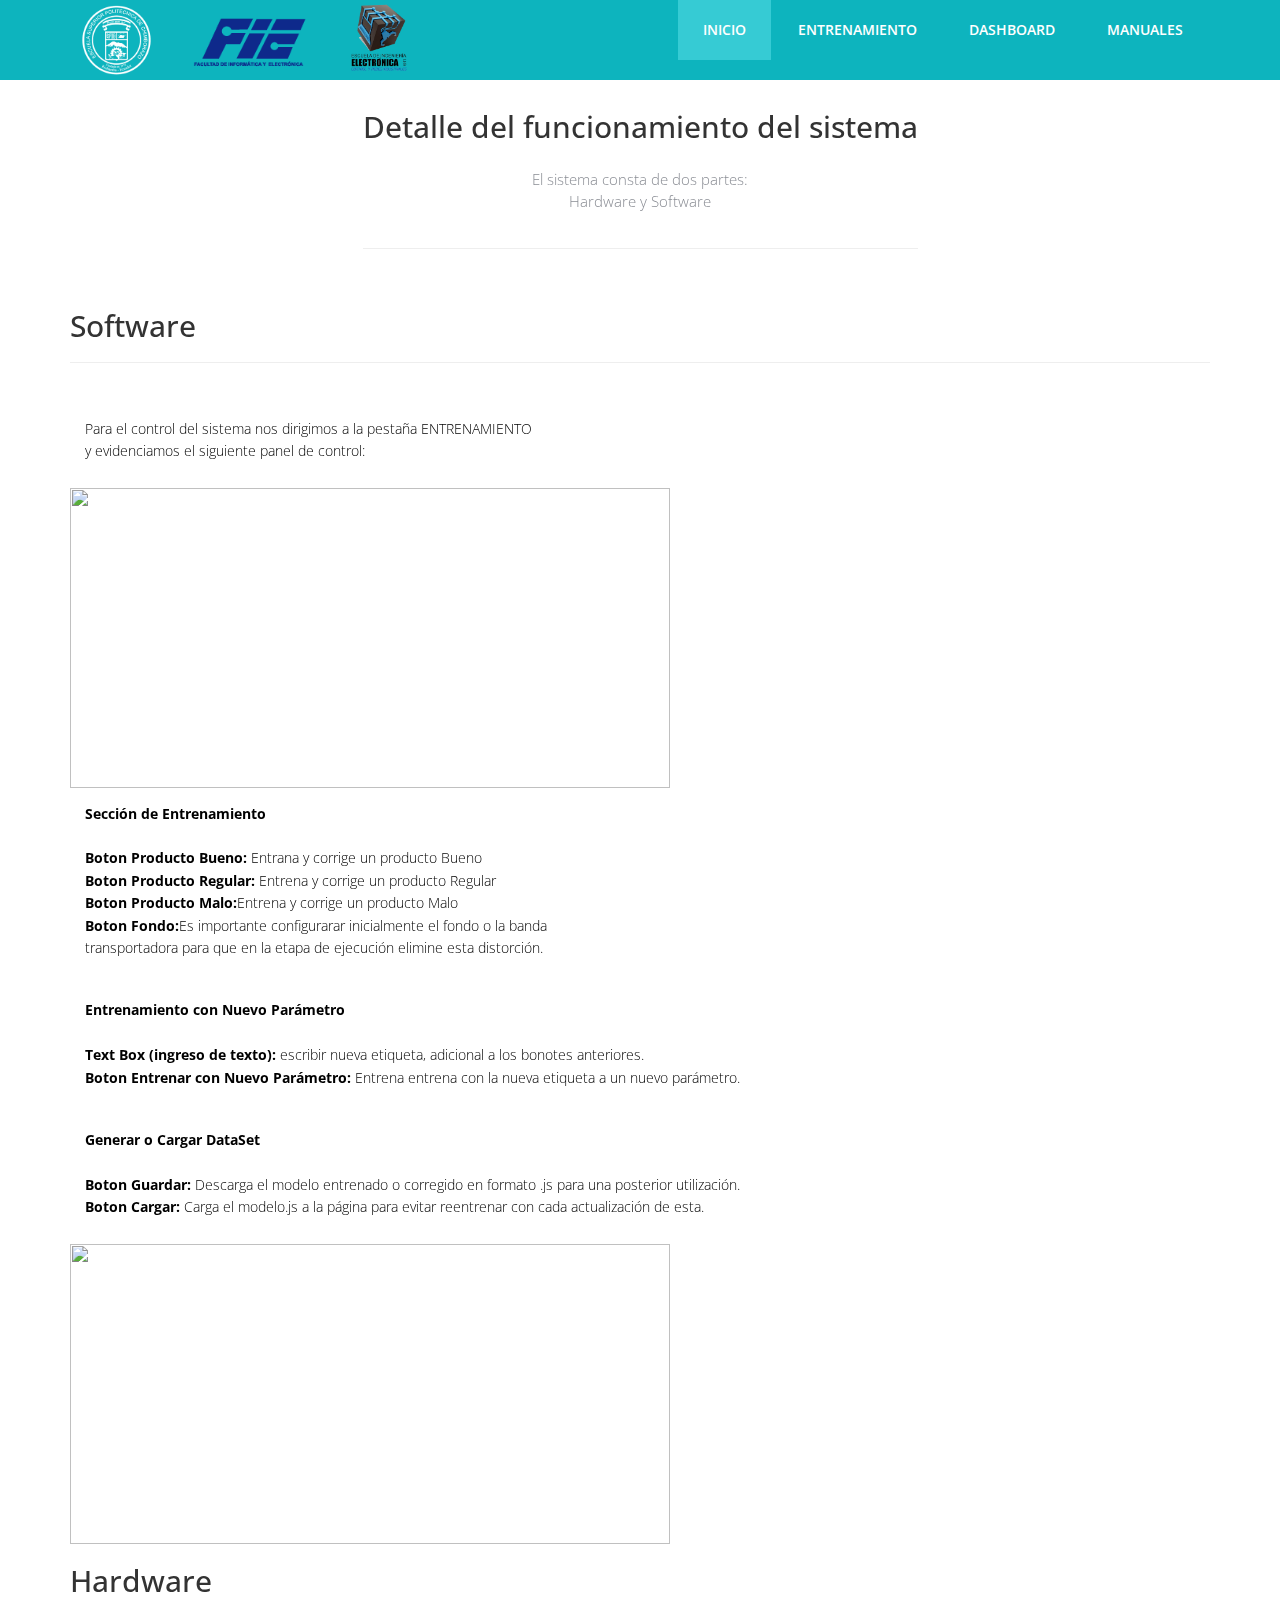
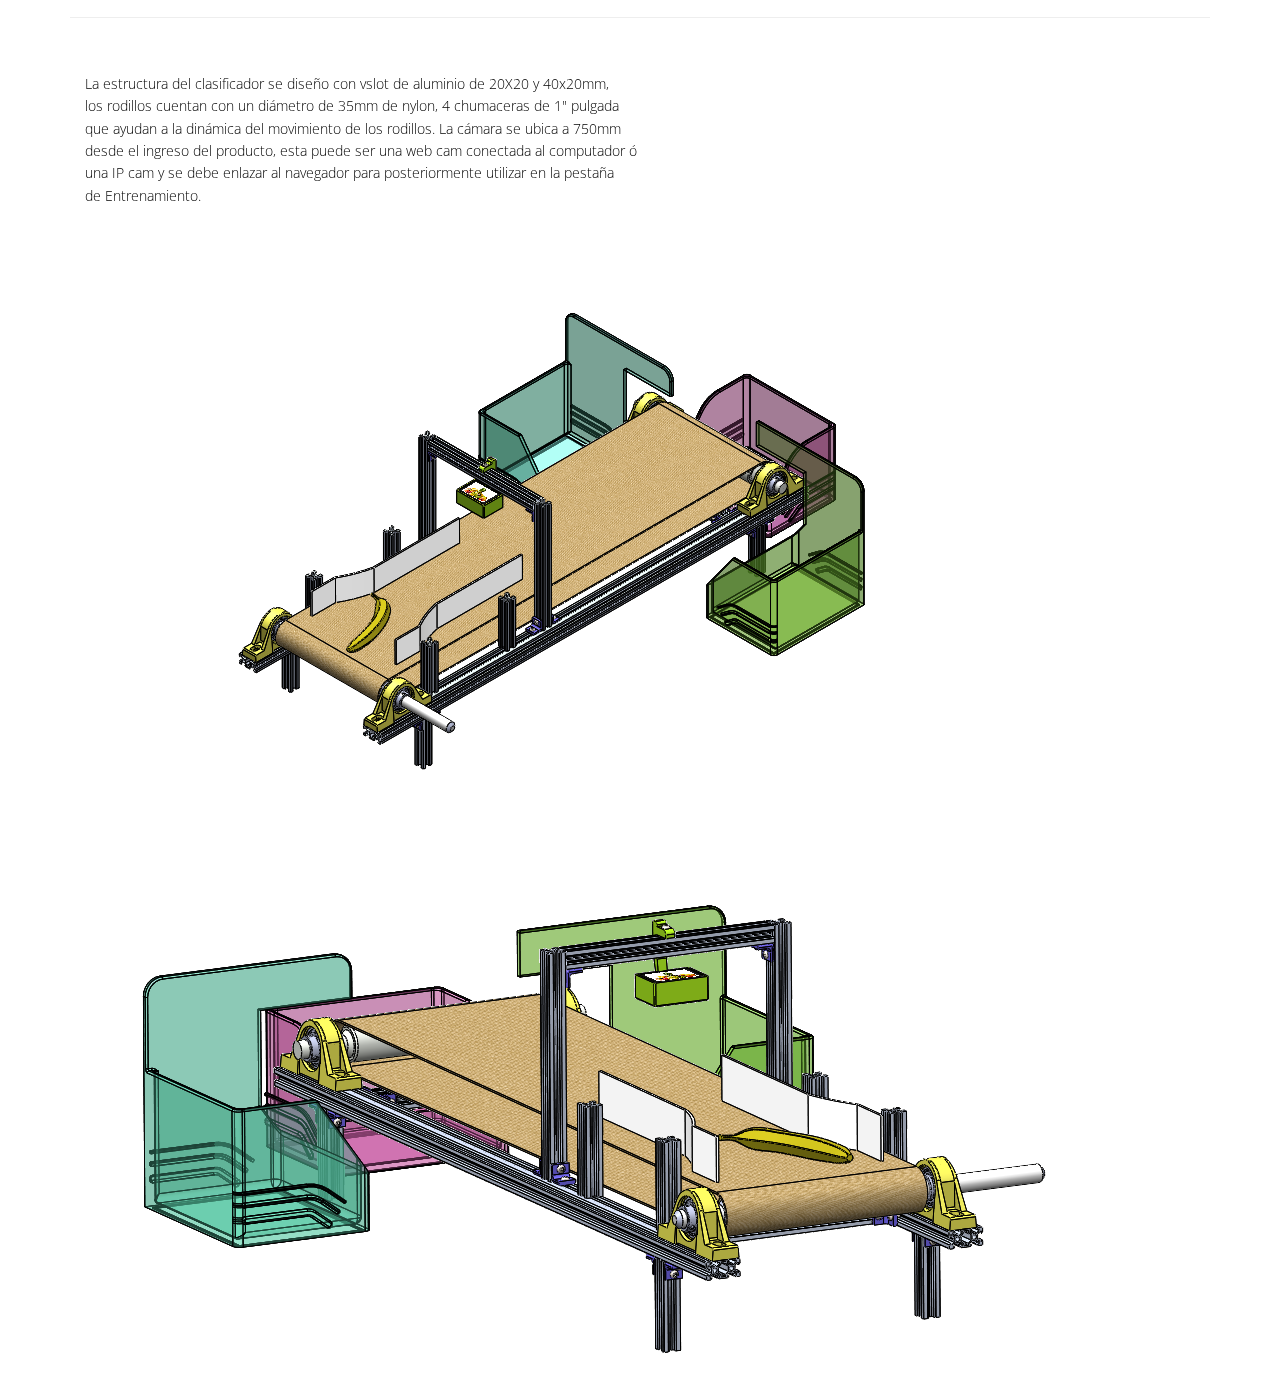
==== manuales.html @ e5c35161 "Add files via upload" ====
<!DOCTYPE html>
<html lang="es">

<head>
  <meta charset="utf-8">
  <meta http-equiv="X-UA-Compatible" content="IE=edge">
  <meta name="viewport" content="width=device-width, initial-scale=1">
  <title>Clasificador Inteligente</title>

  <!-- Bootstrap -->
  <link href="css/bootstrap.min.css" rel="stylesheet">
  <link rel="stylesheet" href="css/animate.css">
  <link rel="stylesheet" href="css/font-awesome.min.css">
  <link rel="stylesheet" href="css/font-awesome.css">
  <link rel="stylesheet" href="css/jquery.bxslider.css">
  <link href="css/overwrite.css" rel="stylesheet">
  <link rel="stylesheet" type="text/css" href="css/normalize.css" />
  <link rel="stylesheet" type="text/css" href="css/demo.css" />
  <link rel="stylesheet" type="text/css" href="css/set1.css" />
  <link href="css/style.css" rel="stylesheet">

</head>

<body>
  <nav class="navbar navbar-default navbar-fixed-top" role="navigation">
    <div class="container">

      <div class="navbar-header">
        <button type="button" class="navbar-toggle collapsed" data-toggle="collapse" data-target=".navbar-collapse.collapse">
					<span class="sr-only">Toggle navigation</span>
					<span class="icon-bar"></span>
					<span class="icon-bar"></span>
					<span class="icon-bar"></span>
				</button>

        <div class="logo">
            <img src="img/espoch2.png" alt="">
            <img src="img/Fie.png" alt="">
            <img src="img/escuela.png" alt="">
            </div>

      </div>
      <div class="navbar-collapse collapse">
        <div class="menu">
          <ul class="nav nav-tabs" role="tablist">
            <li role="presentation" class="active"><a href="index.html">Inicio</a></li>
            <li role="presentation"><a href="neurona.html">Entrenamiento</a></li>
            <li role="presentation"><a href="dash.html">DashBoard</a></li>
            <li role="presentation"><a href="manuales.html">Manuales</a></li>
          </ul>
        </div>
      </div>
    </div>
  </nav>

  <div class="container">
    <div class="row">
      <div class="col-md-6 col-md-offset-3">
        <div class="blogs">
          <div class="text-center">
            <h2>Detalle del funcionamiento del sistema</h2>
            <p>El sistema consta de dos partes:<br> Hardware y Software <br>
            </p>
          </div>
          <hr>
        </div>
      </div>
    </div>

<!-- Software -->

<div class="text-left">
  <h2>Software</h2>
  <hr>
  <p>Para el control del sistema nos dirigimos a la pestaña ENTRENAMIENTO <br>
  y evidenciamos el siguiente panel de control:<br>

  </p>
</div>


<img src="img/Captura1.png" alt="" width="600" height="300" />
<p><strong>Sección de Entrenamiento</strong><br><br>
<strong>Boton Producto Bueno:</strong> Entrana y corrige un producto Bueno<br>
<strong>Boton Producto Regular: </strong>Entrena y corrige un producto Regular<br>
<strong>Boton Producto Malo:</strong>Entrena y corrige un producto Malo<br>
<strong>Boton Fondo:</strong>Es importante configurarar inicialmente el fondo o la banda<br>
transportadora para que en la etapa de ejecución elimine esta distorción.</p>

<p><strong>Entrenamiento con Nuevo Parámetro</strong><br><br>
<strong>Text Box (ingreso de texto):</strong> escribir nueva etiqueta, adicional a los bonotes anteriores.<br>
<strong>Boton Entrenar con Nuevo Parámetro: </strong>Entrena entrena con la nueva etiqueta a un nuevo parámetro.<br></p>

<p><strong>Generar o Cargar DataSet</strong><br><br>
<strong>Boton Guardar: </strong> Descarga el modelo entrenado o corregido en formato .js para una posterior utilización.<br>
<strong>Boton Cargar: </strong>Carga el modelo.js a la página para evitar reentrenar con cada actualización de esta.<br></p>

<img src="img/Captura.png" alt="" width="600" height="300" />

<!-- Hardare -->

  <div class="text-left">
    <h2>Hardware</h2>
    <hr>
    <p>La estructura del clasificador se diseño con vslot de aluminio de 20X20 y 40x20mm, <br>
      los rodillos cuentan con un diámetro de 35mm de nylon, 4 chumaceras de 1" pulgada <br>
      que ayudan a la dinámica  del movimiento de los rodillos. La cámara se ubica a 750mm <br>
      desde el ingreso del producto, esta puede ser una web cam conectada al computador ó<br>
      una IP cam y se debe enlazar al navegador para posteriormente utilizar en la pestaña<br>
      de Entrenamiento.

    </p>
  </div>


<img src="img/maquina001.png" alt="" />
<img src="img/maquina002.png" alt="" />


  </div> <!-- FIN DEL CONTENEDERO -->


  <!-- jQuery (necessary for Bootstrap's JavaScript plugins) -->
  <script src="js/jquery-2.1.1.min.js"></script>
  <!-- Include all compiled plugins (below), or include individual files as needed -->
  <script src="js/bootstrap.min.js"></script>
  <script src="js/wow.min.js"></script>
  <script src="js/jquery.easing.1.3.js"></script>
  <script src="js/jquery.isotope.min.js"></script>
  <script src="js/jquery.bxslider.min.js"></script>
  <script type="text/javascript" src="js/fliplightbox.min.js"></script>
  <script src="js/functions.js"></script>
  <script type="text/javascript">
    $('.portfolio').flipLightBox()
  </script>

</body>

</html>
---- css/overwrite.css ----
select,
textarea,
input[type="text"],
input[type="password"],
input[type="datetime"],
input[type="datetime-local"],
input[type="date"],
input[type="month"],
input[type="time"],
input[type="week"],
input[type="number"],
input[type="email"],
input[type="url"],
input[type="search"],
input[type="tel"],
input[type="color"],
.uneditable-input {
  -webkit-border-radius: 0;
     -moz-border-radius: 0;
          border-radius: 0;
}


input.input-block-level{
	padding:20px;
}

.input-append input,
.input-prepend input,
.input-append select,
.input-prepend select,
.input-append .uneditable-input,
.input-prepend .uneditable-input {
  -webkit-border-radius: 0 0 0 0;
     -moz-border-radius: 0 0 0 0;
          border-radius: 0 0 0 0;
}

.input-prepend .add-on:first-child,
.input-prepend .btn:first-child {
  -webkit-border-radius: 0 0 0 0;
     -moz-border-radius: 0 0 0 0;
          border-radius: 0 0 0 0;
}

.input-append input,
.input-append select,
.input-append .uneditable-input {
  -webkit-border-radius: 0 0 0 0;
     -moz-border-radius: 0 0 0 0;
          border-radius: 0 0 0 0;
}

.input-append input + .btn-group .btn:last-child,
.input-append select + .btn-group .btn:last-child,
.input-append .uneditable-input + .btn-group .btn:last-child {
  -webkit-border-radius: 0 0 0 0;
     -moz-border-radius: 0 0 0 0;
          border-radius: 0 0 0 0;
}


.input-append .add-on:last-child,
.input-append .btn:last-child,
.input-append .btn-group:last-child > .dropdown-toggle {
  -webkit-border-radius: 0 0 0 0;
     -moz-border-radius: 0 0 0 0;
          border-radius: 0 0 0 0;
}

.input-prepend.input-append input,
.input-prepend.input-append select,
.input-prepend.input-append .uneditable-input {
  -webkit-border-radius: 0;
     -moz-border-radius: 0;
          border-radius: 0;
}

.input-prepend.input-append input + .btn-group .btn,
.input-prepend.input-append select + .btn-group .btn,
.input-prepend.input-append .uneditable-input + .btn-group .btn {
  -webkit-border-radius: 0 0 0 0;
     -moz-border-radius: 0 0 0 0;
          border-radius: 0 0 0 0;
}

.input-prepend.input-append .add-on:first-child,
.input-prepend.input-append .btn:first-child {
  margin-right: -1px;
  -webkit-border-radius: 0 0 0 0;
     -moz-border-radius: 0 0 0 0;
          border-radius: 0 0 0 0;
}

.input-prepend.input-append .add-on:last-child,
.input-prepend.input-append .btn:last-child {
  margin-left: -1px;
  -webkit-border-radius: 0 0 0 0;
     -moz-border-radius: 0 0 0 0;
          border-radius: 0 0 0 0;
}

textarea:focus,
input[type="text"]:focus,
input[type="password"]:focus,
input[type="datetime"]:focus,
input[type="datetime-local"]:focus,
input[type="date"]:focus,
input[type="month"]:focus,
input[type="time"]:focus,
input[type="week"]:focus,
input[type="number"]:focus,
input[type="email"]:focus,
input[type="url"]:focus,
input[type="search"]:focus,
input[type="tel"]:focus,
input[type="color"]:focus,
.uneditable-input:focus {
  outline: 0;
  outline: thin dotted \9;
  /* IE6-9 */

}

input.search-query {
  margin-bottom: 0;
  -webkit-border-radius: 0 0 0 0;
     -moz-border-radius: 0 0 0 0;
          border-radius: 0 0 0 0;
}

.form-search .input-append .search-query {
  -webkit-border-radius: 0 0 0 0;
     -moz-border-radius: 0 0 0 0;
          border-radius: 0 0 0 0;
}

.form-search .input-append .btn {
  -webkit-border-radius: 0 0 0 0;
     -moz-border-radius: 0 0 0 0;
          border-radius: 0 0 0 0;
}

.form-search .input-prepend .search-query {
  -webkit-border-radius: 0 0 0 0;
     -moz-border-radius: 0 0 0 0;
          border-radius: 0 0 0 0;
}

.form-search .input-prepend .btn {
  -webkit-border-radius: 0 0 0 0;
     -moz-border-radius: 0 0 0 0;
          border-radius: 0 0 0 0;
}

.table-bordered {
  -webkit-border-radius: 0 0 0 0;
     -moz-border-radius: 0 0 0 0;
          border-radius: 0 0 0 0;
}


.dropdown-menu {
  *border-right-width: 0;
  *border-bottom-width: 0;
  -webkit-border-radius: 0;
     -moz-border-radius: 0;
          border-radius: 0;

}

.dropdown-submenu > .dropdown-menu {
  -webkit-border-radius: 0 0 0 0;
     -moz-border-radius: 0 0 0 0;
          border-radius: 0 0 0 0;
}

.dropup .dropdown-submenu > .dropdown-menu {
  -webkit-border-radius: 0 0 0 0;
     -moz-border-radius: 0 0 0 0;
          border-radius: 0 0 0 0;
}


/* === bootstrap button === */


.btn {
  text-shadow: none;
  background-image:none;
  border-color: none;
  border-bottom-color: none;
  -webkit-box-shadow: none;
     -moz-box-shadow: none;
          box-shadow: none;
}

.btn {
	outline:0;
  -webkit-border-radius: 0;
     -moz-border-radius: 0;
          border-radius: 0;
}


a.btn,.btn:focus {
	outline:0;
	
}

.btn-medium {
  -webkit-border-radius: 0;
     -moz-border-radius: 0;
          border-radius: 0;
}

.btn-lg {
  -webkit-border-radius: 0;
     -moz-border-radius: 0;
          border-radius: 0;
}

.btn-sm {
  -webkit-border-radius: 0;
     -moz-border-radius: 0;
          border-radius: 0;
}

.btn-xs {
  -webkit-border-radius: 0;
     -moz-border-radius: 0;
          border-radius: 0;
}


.btn-default {
  color: #333333;
  background-color: #f8f8f8;
}


.btn-theme {
  color:#fff;
}

.btn-theme:hover,.btn-theme:focus,.btn-theme:active{
   color:#fff;
}
---- css/demo.css ----
@font-face {
	font-weight: normal;
	font-style: normal;
	font-family: 'codropsicons';
	src:url('../fonts/codropsicons/codropsicons.eot');
	src:url('../fonts/codropsicons/codropsicons.eot?#iefix') format('embedded-opentype'),
		url('../fonts/codropsicons/codropsicons.woff') format('woff'),
		url('../fonts/codropsicons/codropsicons.ttf') format('truetype'),
		url('../fonts/codropsicons/codropsicons.svg#codropsicons') format('svg');
}

*, *:after, *:before { -webkit-box-sizing: border-box; box-sizing: border-box; }
.clearfix:before, .clearfix:after { display: table; content: ''; }
.clearfix:after { clear: both; }

body {
	background: #2f3238;
	color: #fff;
	font-weight: 400;
	font-size: 1em;
	font-family: 'Raleway', Arial, sans-serif;
}

a {
	outline: none;
	color: #3498db;
	text-decoration: none;
}

a:hover, a:focus {
	color: #528cb3;
}

section {
	padding: 1em;
	text-align: center;
}

.content {
	margin: 0 auto;
	max-width: 1000px;
	
}

.content > h2 {
	clear: both;
	margin: 0;
	padding: 4em 1% 0;
	color: #484B54;
	font-weight: 800;
	font-size: 1.5em;
}

.content > h2:first-child {
	padding-top: 0em;
}

/* Header */
.codrops-header {
	margin: 0 auto;
	padding: 4em 1em;
	text-align: center;
}

.codrops-header h1 {
	margin: 0;
	font-weight: 800;
	font-size: 4em;
	line-height: 1.3;
}

.codrops-header h1 span {
	display: block;
	padding: 0 0 0.6em 0.1em;
	color: #74777b;
	font-weight: 300;
	font-size: 45%;
}

/* Demo links */
.codrops-demos {
	clear: both;
	padding: 1em 0 0;
	text-align: center;
}

.content + .codrops-demos {
	padding-top: 5em;
}

.codrops-demos a {
	display: inline-block;
	margin: 0 5px;
	padding: 1em 1.5em;
	text-transform: uppercase;
	font-weight: bold;
}

.codrops-demos a:hover,
.codrops-demos a:focus,
.codrops-demos a.current-demo {
	background: #3c414a;
	color: #fff;
}

/* To Navigation Style */
.codrops-top {
	width: 100%;
	text-transform: uppercase;
	font-weight: 800;
	font-size: 0.69em;
	line-height: 2.2;
}

.codrops-top a {
	display: inline-block;
	padding: 1em 2em;
	text-decoration: none;
	letter-spacing: 1px;
}

.codrops-top span.right {
	float: right;
}

.codrops-top span.right a {
	display: block;
	float: left;
}

.codrops-icon:before {
	margin: 0 4px;
	text-transform: none;
	font-weight: normal;
	font-style: normal;
	font-variant: normal;
	font-family: 'codropsicons';
	line-height: 1;
	speak: none;
	-webkit-font-smoothing: antialiased;
}

.codrops-icon-drop:before {
	content: "\e001";
}

.codrops-icon-prev:before {
	content: "\e004";
}

/* Related demos */
.related {
	clear: both;
	padding: 6em 1em;
	font-size: 120%;
}

.related > a {
	display: inline-block;
	margin: 20px 10px;
	padding: 25px;
	border: 1px solid #4f7f90;
	text-align: center;
}

.related a:hover {
	border-color: #39545e;
}

.related a img {
	max-width: 100%;
	opacity: 0.8;
}

.related a:hover img,
.related a:active img {
	opacity: 1;
}

.related a h3 {
	margin: 0;
	padding: 0.5em 0 0.3em;
	max-width: 300px;
	text-align: left;
}

@media screen and (max-width: 25em) {
	.codrops-header {
		font-size: 75%;
	}
	.codrops-icon span {
		display: none;
	}
}
---- css/set1.css ----
@font-face {
	font-weight: normal;
	font-style: normal;
	font-family: 'feathericons';
	src:url('../fonts/feathericons/feathericons.eot?-8is7zf');
	src:url('../fonts/feathericons/feathericons.eot?#iefix-8is7zf') format('embedded-opentype'),
		url('../fonts/feathericons/feathericons.woff?-8is7zf') format('woff'),
		url('../fonts/feathericons/feathericons.ttf?-8is7zf') format('truetype'),
		url('../fonts/feathericons/feathericons.svg?-8is7zf#feathericons') format('svg');
}

.grid {
	position: relative;
	margin: 0 auto;
	padding: 1em 0 4em;
	max-width: 1000px;
	list-style: none;
	text-align: center;
	
}

/* Common style */
.grid figure {
	position: relative;
	float: left;
	overflow: hidden;
	margin: 10px 1%;
	min-width: 320px;
	max-width: 480px;
	max-height: 360px;
	width: 48%;
	background: #3085a3;
	text-align: center;
	cursor: pointer;
}

.grid figure img {
	position: relative;
	display: block;
	min-height: 100%;
	max-width: 100%;
	opacity: 0.8;
}

.grid figure figcaption {
	padding: 2em;
	color: #fff;
	text-transform: uppercase;
	font-size: 1.25em;
	-webkit-backface-visibility: hidden;
	backface-visibility: hidden;
}

.grid figure figcaption::before,
.grid figure figcaption::after {
	pointer-events: none;
}

.grid figure figcaption,
.grid figure figcaption > a {
	position: absolute;
	top: 0;
	left: 0;
	width: 100%;
	height: 100%;
}

/* Anchor will cover the whole item by default */
/* For some effects it will show as a button */
.grid figure figcaption > a {
	z-index: 1000;
	text-indent: 200%;
	white-space: nowrap;
	font-size: 0;
	opacity: 0;
}

.grid figure h2 {
	word-spacing: -0.15em;
	font-weight: 300;
}

.grid figure h2 span {
	font-weight: 800;
}

.grid figure h2,
.grid figure p {
	margin: 0;
}

.grid figure p {
	letter-spacing: 1px;
	font-size: 68.5%;
}

/* Individual effects */

/*---------------*/
/***** Lily *****/
/*---------------*/

figure.effect-lily img {
	max-width: none;
	width: -webkit-calc(100% + 50px);
	width: calc(100% + 50px);
	opacity: 0.7;
	-webkit-transition: opacity 0.35s, -webkit-transform 0.35s;
	transition: opacity 0.35s, transform 0.35s;
	-webkit-transform: translate3d(-40px,0, 0);
	transform: translate3d(-40px,0,0);
}

figure.effect-lily figcaption {
	text-align: left;
}

figure.effect-lily figcaption > div {
	position: absolute;
	bottom: 0;
	left: 0;
	padding: 2em;
	width: 100%;
	height: 50%;
}

figure.effect-lily h2,
figure.effect-lily p {
	-webkit-transform: translate3d(0,40px,0);
	transform: translate3d(0,40px,0);
}

figure.effect-lily h2 {
	-webkit-transition: -webkit-transform 0.35s;
	transition: transform 0.35s;
}

figure.effect-lily p {
	color: rgba(255,255,255,0.8);
	opacity: 0;
	-webkit-transition: opacity 0.2s, -webkit-transform 0.35s;
	transition: opacity 0.2s, transform 0.35s;
}

figure.effect-lily:hover img,
figure.effect-lily:hover p {
	opacity: 1;
}

figure.effect-lily:hover img,
figure.effect-lily:hover h2,
figure.effect-lily:hover p {
	-webkit-transform: translate3d(0,0,0);
	transform: translate3d(0,0,0);
}

figure.effect-lily:hover p {
	-webkit-transition-delay: 0.05s;
	transition-delay: 0.05s;
	-webkit-transition-duration: 0.35s;
	transition-duration: 0.35s;
}

/*---------------*/
/***** Sadie *****/
/*---------------*/

figure.effect-sadie figcaption::before {
	position: absolute;
	top: 0;
	left: 0;
	width: 100%;
	height: 100%;
	background: -webkit-linear-gradient(top, rgba(72,76,97,0) 0%, rgba(72,76,97,0.8) 75%);
	background: linear-gradient(to bottom, rgba(72,76,97,0) 0%, rgba(72,76,97,0.8) 75%);
	content: '';
	opacity: 0;
	-webkit-transform: translate3d(0,50%,0);
	transform: translate3d(0,50%,0);
}

figure.effect-sadie h2 {
	position: absolute;
	top: 50%;
	left: 0;
	width: 100%;
	color: #484c61;
	-webkit-transition: -webkit-transform 0.35s, color 0.35s;
	transition: transform 0.35s, color 0.35s;
	-webkit-transform: translate3d(0,-50%,0);
	transform: translate3d(0,-50%,0);
}

figure.effect-sadie figcaption::before,
figure.effect-sadie p {
	-webkit-transition: opacity 0.35s, -webkit-transform 0.35s;
	transition: opacity 0.35s, transform 0.35s;
}

figure.effect-sadie p {
	position: absolute;
	bottom: 0;
	left: 0;
	padding: 2em;
	width: 100%;
	opacity: 0;
	-webkit-transform: translate3d(0,10px,0);
	transform: translate3d(0,10px,0);
}

figure.effect-sadie:hover h2 {
	color: #fff;
	-webkit-transform: translate3d(0,-50%,0) translate3d(0,-40px,0);
	transform: translate3d(0,-50%,0) translate3d(0,-40px,0);
}

figure.effect-sadie:hover figcaption::before ,
figure.effect-sadie:hover p {
	opacity: 1;
	-webkit-transform: translate3d(0,0,0);
	transform: translate3d(0,0,0);
}

/*---------------*/
/***** Roxy *****/
/*---------------*/

figure.effect-roxy {
	background: -webkit-linear-gradient(45deg, #ff89e9 0%, #05abe0 100%);
	background: linear-gradient(45deg, #ff89e9 0%,#05abe0 100%);
}

figure.effect-roxy img {
	max-width: none;
	width: -webkit-calc(100% + 60px);
	width: calc(100% + 60px);
	-webkit-transition: opacity 0.35s, -webkit-transform 0.35s;
	transition: opacity 0.35s, transform 0.35s;
	-webkit-transform: translate3d(-50px,0,0);
	transform: translate3d(-50px,0,0);
}

figure.effect-roxy figcaption::before {
	position: absolute;
	top: 30px;
	right: 30px;
	bottom: 30px;
	left: 30px;
	border: 1px solid #fff;
	content: '';
	opacity: 0;
	-webkit-transition: opacity 0.35s, -webkit-transform 0.35s;
	transition: opacity 0.35s, transform 0.35s;
	-webkit-transform: translate3d(-20px,0,0);
	transform: translate3d(-20px,0,0);
}

figure.effect-roxy figcaption {
	padding: 3em;
	text-align: left;
}

figure.effect-roxy h2 {
	padding: 30% 0 10px 0;
}

figure.effect-roxy p {
	opacity: 0;
	-webkit-transition: opacity 0.35s, -webkit-transform 0.35s;
	transition: opacity 0.35s, transform 0.35s;
	-webkit-transform: translate3d(-10px,0,0);
	transform: translate3d(-10px,0,0);
}

figure.effect-roxy:hover img {
	opacity: 0.7;
	-webkit-transform: translate3d(0,0,0);
	transform: translate3d(0,0,0);
}

figure.effect-roxy:hover figcaption::before,
figure.effect-roxy:hover p {
	opacity: 1;
	-webkit-transform: translate3d(0,0,0);
	transform: translate3d(0,0,0);
}

/*---------------*/
/***** Bubba *****/
/*---------------*/

figure.effect-bubba {
	background: #9e5406;
}

figure.effect-bubba img {
	opacity: 0.7;
	-webkit-transition: opacity 0.35s;
	transition: opacity 0.35s;
}

figure.effect-bubba:hover img {
	opacity: 0.4;
}

figure.effect-bubba figcaption::before,
figure.effect-bubba figcaption::after {
	position: absolute;
	top: 30px;
	right: 30px;
	bottom: 30px;
	left: 30px;
	content: '';
	opacity: 0;
	-webkit-transition: opacity 0.35s, -webkit-transform 0.35s;
	transition: opacity 0.35s, transform 0.35s;
}

figure.effect-bubba figcaption::before {
	border-top: 1px solid #fff;
	border-bottom: 1px solid #fff;
	-webkit-transform: scale(0,1);
	transform: scale(0,1);
}

figure.effect-bubba figcaption::after {
	border-right: 1px solid #fff;
	border-left: 1px solid #fff;
	-webkit-transform: scale(1,0);
	transform: scale(1,0);
}

figure.effect-bubba h2 {
	padding-top: 30%;
	-webkit-transition: -webkit-transform 0.35s;
	transition: transform 0.35s;
	-webkit-transform: translate3d(0,-20px,0);
	transform: translate3d(0,-20px,0);
}

figure.effect-bubba p {
	padding: 20px 2.5em;
	opacity: 0;
	-webkit-transition: opacity 0.35s, -webkit-transform 0.35s;
	transition: opacity 0.35s, transform 0.35s;
	-webkit-transform: translate3d(0,20px,0);
	transform: translate3d(0,20px,0);
}

figure.effect-bubba:hover figcaption::before,
figure.effect-bubba:hover figcaption::after {
	opacity: 1;
	-webkit-transform: scale(1);
	transform: scale(1);
}

figure.effect-bubba:hover h2,
figure.effect-bubba:hover p {
	opacity: 1;
	-webkit-transform: translate3d(0,0,0);
	transform: translate3d(0,0,0);
}

/*---------------*/
/***** Romeo *****/
/*---------------*/

figure.effect-romeo {
	-webkit-perspective: 1000px;
	perspective: 1000px;
}

figure.effect-romeo img {
	-webkit-transition: opacity 0.35s, -webkit-transform 0.35s;
	transition: opacity 0.35s, transform 0.35s;
	-webkit-transform: translate3d(0,0,300px);
	transform: translate3d(0,0,300px);
}

figure.effect-romeo:hover img {
	opacity: 0.6;
	-webkit-transform: translate3d(0,0,0);
	transform: translate3d(0,0,0);
}

figure.effect-romeo figcaption::before,
figure.effect-romeo figcaption::after {
	position: absolute;
	top: 50%;
	left: 50%;
	width: 80%;
	height: 1px;
	background: #fff;
	content: '';
	-webkit-transition: opacity 0.35s, -webkit-transform 0.35s;
	transition: opacity 0.35s, transform 0.35s;
	-webkit-transform: translate3d(-50%,-50%,0);
	transform: translate3d(-50%,-50%,0);
}

figure.effect-romeo:hover figcaption::before {
	opacity: 0.5;
	-webkit-transform: translate3d(-50%,-50%,0) rotate(45deg);
	transform: translate3d(-50%,-50%,0) rotate(45deg);
}

figure.effect-romeo:hover figcaption::after {
	opacity: 0.5;
	-webkit-transform: translate3d(-50%,-50%,0) rotate(-45deg);
	transform: translate3d(-50%,-50%,0) rotate(-45deg);
}

figure.effect-romeo h2,
figure.effect-romeo p {
	position: absolute;
	top: 50%;
	left: 0;
	width: 100%;
	-webkit-transition: -webkit-transform 0.35s;
	transition: transform 0.35s;
}

figure.effect-romeo h2 {
	-webkit-transform: translate3d(0,-50%,0) translate3d(0,-150%,0);
	transform: translate3d(0,-50%,0) translate3d(0,-150%,0);
}

figure.effect-romeo p {
	padding: 0.25em 2em;
	-webkit-transform: translate3d(0,-50%,0) translate3d(0,150%,0);
	transform: translate3d(0,-50%,0) translate3d(0,150%,0);
}

figure.effect-romeo:hover h2 {
	-webkit-transform: translate3d(0,-50%,0) translate3d(0,-100%,0);
	transform: translate3d(0,-50%,0) translate3d(0,-100%,0);
}

figure.effect-romeo:hover p {
	-webkit-transform: translate3d(0,-50%,0) translate3d(0,100%,0);
	transform: translate3d(0,-50%,0) translate3d(0,100%,0);
}

/*---------------*/
/***** Layla *****/
/*---------------*/

figure.effect-layla {
	background: #18a367;
}

figure.effect-layla img {
	height: 390px;
}

figure.effect-layla figcaption {
	padding: 3em;
}

figure.effect-layla figcaption::before,
figure.effect-layla figcaption::after {
	position: absolute;
	content: '';
	opacity: 0;
}

figure.effect-layla figcaption::before {
	top: 50px;
	right: 30px;
	bottom: 50px;
	left: 30px;
	border-top: 1px solid #fff;
	border-bottom: 1px solid #fff;
	-webkit-transform: scale(0,1);
	transform: scale(0,1);
	-webkit-transform-origin: 0 0;
	transform-origin: 0 0;
}

figure.effect-layla figcaption::after {
	top: 30px;
	right: 50px;
	bottom: 30px;
	left: 50px;
	border-right: 1px solid #fff;
	border-left: 1px solid #fff;
	-webkit-transform: scale(1,0);
	transform: scale(1,0);
	-webkit-transform-origin: 100% 0;
	transform-origin: 100% 0;
}

figure.effect-layla h2 {
	padding-top: 26%;
	-webkit-transition: -webkit-transform 0.35s;
	transition: transform 0.35s;
}

figure.effect-layla p {
	padding: 0.5em 2em;
	text-transform: none;
	opacity: 0;
	-webkit-transform: translate3d(0,-10px,0);
	transform: translate3d(0,-10px,0);
}

figure.effect-layla img,
figure.effect-layla h2 {
	-webkit-transform: translate3d(0,-30px,0);
	transform: translate3d(0,-30px,0);
}

figure.effect-layla img,
figure.effect-layla figcaption::before,
figure.effect-layla figcaption::after,
figure.effect-layla p {
	-webkit-transition: opacity 0.35s, -webkit-transform 0.35s;
	transition: opacity 0.35s, transform 0.35s;
}

figure.effect-layla:hover img {
	opacity: 0.7;
	-webkit-transform: translate3d(0,0,0);
	transform: translate3d(0,0,0);
}

figure.effect-layla:hover figcaption::before,
figure.effect-layla:hover figcaption::after {
	opacity: 1;
	-webkit-transform: scale(1);
	transform: scale(1);
}

figure.effect-layla:hover h2,
figure.effect-layla:hover p {
	opacity: 1;
	-webkit-transform: translate3d(0,0,0);
	transform: translate3d(0,0,0);
}

figure.effect-layla:hover figcaption::after,
figure.effect-layla:hover h2,
figure.effect-layla:hover p,
figure.effect-layla:hover img {
	-webkit-transition-delay: 0.15s;
	transition-delay: 0.15s;
}

/*---------------*/
/***** Honey *****/
/*---------------*/

figure.effect-honey {
	background: #4a3753;
}

figure.effect-honey img {
	opacity: 0.9;
	-webkit-transition: opacity 0.35s;
	transition: opacity 0.35s;
}

figure.effect-honey:hover img {
	opacity: 0.5;
}

figure.effect-honey figcaption::before {
	position: absolute;
	bottom: 0;
	left: 0;
	width: 100%;
	height: 10px;
	background: #fff;
	content: '';
	-webkit-transform: translate3d(0,10px,0);
	transform: translate3d(0,10px,0);
}

figure.effect-honey h2 {
	position: absolute;
	bottom: 0;
	left: 0;
	padding: 1em 1.5em;
	width: 100%;
	text-align: left;
	-webkit-transform: translate3d(0,-30px,0);
	transform: translate3d(0,-30px,0);
}

figure.effect-honey h2 i {
	font-style: normal;
	opacity: 0;
	-webkit-transition: opacity 0.35s, -webkit-transform 0.35s;
	transition: opacity 0.35s, transform 0.35s;
	-webkit-transform: translate3d(0,-30px,0);
	transform: translate3d(0,-30px,0);
}

figure.effect-honey figcaption::before,
figure.effect-honey h2 {
	-webkit-transition: -webkit-transform 0.35s;
	transition: transform 0.35s;
}

figure.effect-honey:hover figcaption::before,
figure.effect-honey:hover h2,
figure.effect-honey:hover h2 i {
	opacity: 1;
	-webkit-transform: translate3d(0,0,0);
	transform: translate3d(0,0,0);
}

/*---------------*/
/***** Oscar *****/
/*---------------*/

figure.effect-oscar {
	background: -webkit-linear-gradient(45deg, #22682a 0%, #9b4a1b 40%, #3a342a 100%);
	background: linear-gradient(45deg, #22682a 0%,#9b4a1b 40%,#3a342a 100%);
}

figure.effect-oscar img {
	opacity: 0.9;
	-webkit-transition: opacity 0.35s;
	transition: opacity 0.35s;
}

figure.effect-oscar figcaption {
	padding: 3em;
	background-color: rgba(58,52,42,0.7);
	-webkit-transition: background-color 0.35s;
	transition: background-color 0.35s;
}

figure.effect-oscar figcaption::before {
	position: absolute;
	top: 30px;
	right: 30px;
	bottom: 30px;
	left: 30px;
	border: 1px solid #fff;
	content: '';
}

figure.effect-oscar h2 {
	margin: 20% 0 10px 0;
	-webkit-transition: -webkit-transform 0.35s;
	transition: transform 0.35s;
	-webkit-transform: translate3d(0,100%,0);
	transform: translate3d(0,100%,0);
}

figure.effect-oscar figcaption::before,
figure.effect-oscar p {
	opacity: 0;
	-webkit-transition: opacity 0.35s, -webkit-transform 0.35s;
	transition: opacity 0.35s, transform 0.35s;
	-webkit-transform: scale(0);
	transform: scale(0);
}

figure.effect-oscar:hover h2 {
	-webkit-transform: translate3d(0,0,0);
	transform: translate3d(0,0,0);
}

figure.effect-oscar:hover figcaption::before,
figure.effect-oscar:hover p {
	opacity: 1;
	-webkit-transform: scale(1);
	transform: scale(1);
}

figure.effect-oscar:hover figcaption {
	background-color: rgba(58,52,42,0);
}

figure.effect-oscar:hover img {
	opacity: 0.4;
}

/*---------------*/
/***** Marley *****/
/*---------------*/

figure.effect-marley figcaption {
	text-align: right;
}

figure.effect-marley h2,
figure.effect-marley p {
	position: absolute;
	right: 30px;
	left: 30px;
	padding: 10px 0;
}


figure.effect-marley p {
	bottom: 30px;
	line-height: 1.5;
	-webkit-transform: translate3d(0,100%,0);
	transform: translate3d(0,100%,0);
}

figure.effect-marley h2 {
	top: 30px;
	-webkit-transition: -webkit-transform 0.35s;
	transition: transform 0.35s;
	-webkit-transform: translate3d(0,20px,0);
	transform: translate3d(0,20px,0);
}

figure.effect-marley:hover h2 {
	-webkit-transform: translate3d(0,0,0);
	transform: translate3d(0,0,0);
}

figure.effect-marley h2::after {
	position: absolute;
	top: 100%;
	left: 0;
	width: 100%;
	height: 4px;
	background: #fff;
	content: '';
	-webkit-transform: translate3d(0,40px,0);
	transform: translate3d(0,40px,0);
}

figure.effect-marley h2::after,
figure.effect-marley p {
	opacity: 0;
	-webkit-transition: opacity 0.35s, -webkit-transform 0.35s;
	transition: opacity 0.35s, transform 0.35s;
}

figure.effect-marley:hover h2::after,
figure.effect-marley:hover p {
	opacity: 1;
	-webkit-transform: translate3d(0,0,0);
	transform: translate3d(0,0,0);
}

/*---------------*/
/***** Ruby *****/
/*---------------*/

figure.effect-ruby {
	background-color: #17819c;
}

figure.effect-ruby img {
	opacity: 0.7;
	-webkit-transition: opacity 0.35s, -webkit-transform 0.35s;
	transition: opacity 0.35s, transform 0.35s;
	-webkit-transform: scale(1.15);
	transform: scale(1.15);
}

figure.effect-ruby:hover img {
	opacity: 0.5;
	-webkit-transform: scale(1);
	transform: scale(1);
}

figure.effect-ruby h2 {
	margin-top: 20%;
	-webkit-transition: -webkit-transform 0.35s;
	transition: transform 0.35s;
	-webkit-transform: translate3d(0,20px,0);
	transform: translate3d(0,20px,0);
}

figure.effect-ruby p {
	margin: 1em 0 0;
	padding: 3em;
	border: 1px solid #fff;
	opacity: 0;
	-webkit-transition: opacity 0.35s, -webkit-transform 0.35s;
	transition: opacity 0.35s, transform 0.35s;
	-webkit-transform: translate3d(0,20px,0) scale(1.1);
	transform: translate3d(0,20px,0) scale(1.1);
} 

figure.effect-ruby:hover h2 {
	-webkit-transform: translate3d(0,0,0);
	transform: translate3d(0,0,0);
}

figure.effect-ruby:hover p {
	opacity: 1;
	-webkit-transform: translate3d(0,0,0) scale(1);
	transform: translate3d(0,0,0) scale(1);
}

/*---------------*/
/***** Milo *****/
/*---------------*/

figure.effect-milo {
	background: #2e5d5a;
}

figure.effect-milo img {
	max-width: none;
	width: -webkit-calc(100% + 60px);
	width: calc(100% + 60px);
	opacity: 1;
	-webkit-transition: opacity 0.35s, -webkit-transform 0.35s;
	transition: opacity 0.35s, transform 0.35s;
	-webkit-transform: translate3d(-30px,0,0) scale(1.12);
	transform: translate3d(-30px,0,0) scale(1.12);
	-webkit-backface-visibility: hidden;
	backface-visibility: hidden;
}

figure.effect-milo:hover img {
	opacity: 0.5;
	-webkit-transform: translate3d(0,0,0) scale(1);
	transform: translate3d(0,0,0) scale(1);
}

figure.effect-milo h2 {
	position: absolute;
	right: 0;
	bottom: 0;
	padding: 1em 1.2em;
}

figure.effect-milo p {
	padding: 0 10px 0 0;
	width: 50%;
	border-right: 1px solid #fff;
	text-align: right;
	opacity: 0;
	-webkit-transition: opacity 0.35s, -webkit-transform 0.35s;
	transition: opacity 0.35s, transform 0.35s;
	-webkit-transform: translate3d(-40px,0,0);
	transform: translate3d(-40px,0,0);
}

figure.effect-milo:hover p {
	opacity: 1;
	-webkit-transform: translate3d(0,0,0);
	transform: translate3d(0,0,0);
}

/*---------------*/
/***** Dexter *****/
/*---------------*/

figure.effect-dexter {
	background: -webkit-linear-gradient(top, rgba(37,141,200,1) 0%, rgba(104,60,19,1) 100%);
	background: linear-gradient(to bottom, rgba(37,141,200,1) 0%,rgba(104,60,19,1) 100%); 
}

figure.effect-dexter img {
	-webkit-transition: opacity 0.35s;
	transition: opacity 0.35s;
}

figure.effect-dexter:hover img {
	opacity: 0.4;
}

figure.effect-dexter figcaption::after {
	position: absolute;
	right: 30px;
	bottom: 30px;
	left: 30px;
	height: -webkit-calc(50% - 30px);
	height: calc(50% - 30px);
	border: 7px solid #fff;
	content: '';
	-webkit-transition: -webkit-transform 0.35s;
	transition: transform 0.35s;
	-webkit-transform: translate3d(0,-100%,0);
	transform: translate3d(0,-100%,0);
}

figure.effect-dexter:hover figcaption::after {
	-webkit-transform: translate3d(0,0,0);
	transform: translate3d(0,0,0);
}

figure.effect-dexter figcaption {
	padding: 3em;
	text-align: left;
}

figure.effect-dexter p {
	position: absolute;
	right: 60px;
	bottom: 60px;
	left: 60px;
	opacity: 0;
	-webkit-transition: opacity 0.35s, -webkit-transform 0.35s;
	transition: opacity 0.35s, transform 0.35s;
	-webkit-transform: translate3d(0,-100px,0);
	transform: translate3d(0,-100px,0);
}

figure.effect-dexter:hover p {
	opacity: 1;
	-webkit-transform: translate3d(0,0,0);
	transform: translate3d(0,0,0);
}

/*---------------*/
/***** Sarah *****/
/*---------------*/

figure.effect-sarah {
	background: #42b078;
}

figure.effect-sarah img {
	max-width: none;
	width: -webkit-calc(100% + 20px);
	width: calc(100% + 20px);
	-webkit-transition: opacity 0.35s, -webkit-transform 0.35s;
	transition: opacity 0.35s, transform 0.35s;
	-webkit-transform: translate3d(-10px,0,0);
	transform: translate3d(-10px,0,0);
	-webkit-backface-visibility: hidden;
	backface-visibility: hidden;
}

figure.effect-sarah:hover img {
	opacity: 0.4;
	-webkit-transform: translate3d(0,0,0);
	transform: translate3d(0,0,0);
}

figure.effect-sarah figcaption {
	text-align: left;
}

figure.effect-sarah h2 {
	position: relative;
	overflow: hidden;
	padding: 0.5em 0;
}

figure.effect-sarah h2::after {
	position: absolute;
	bottom: 0;
	left: 0;
	width: 100%;
	height: 3px;
	background: #fff;
	content: '';
	-webkit-transition: -webkit-transform 0.35s;
	transition: transform 0.35s;
	-webkit-transform: translate3d(-100%,0,0);
	transform: translate3d(-100%,0,0);
}

figure.effect-sarah:hover h2::after {
	-webkit-transform: translate3d(0,0,0);
	transform: translate3d(0,0,0);
}

figure.effect-sarah p {
	padding: 1em 0;
	opacity: 0;
	-webkit-transition: opacity 0.35s, -webkit-transform 0.35s;
	transition: opacity 0.35s, transform 0.35s;
	-webkit-transform: translate3d(100%,0,0);
	transform: translate3d(100%,0,0);
}

figure.effect-sarah:hover p {
	opacity: 1;
	-webkit-transform: translate3d(0,0,0);
	transform: translate3d(0,0,0);
}

/*---------------*/
/***** Zoe *****/
/*---------------*/

figure.effect-zoe figcaption {
	top: auto;
	bottom: 0;
	padding: 1em;
	height: 3.75em;
	background: #fff;
	color: #3c4a50;
	-webkit-transition: -webkit-transform 0.35s;
	transition: transform 0.35s;
	-webkit-transform: translate3d(0,100%,0);
	transform: translate3d(0,100%,0);
}

figure.effect-zoe h2 {
	float: left;
}

figure.effect-zoe p.icon-links a {
	float: right;
	color: #3c4a50;
	font-size: 1.4em;
}

figure.effect-zoe:hover p.icon-links a:hover,
figure.effect-zoe:hover p.icon-links a:focus {
	color: #252d31;
}

figure.effect-zoe p.description {
	position: absolute;
	bottom: 8em;
	padding: 2em;
	color: #fff;
	text-transform: none;
	font-size: 90%;
	opacity: 0;
	-webkit-transition: opacity 0.35s;
	transition: opacity 0.35s;
	-webkit-backface-visibility: hidden; /* Fix for Chrome 37.0.2062.120 (Mac) */
}

figure.effect-zoe h2,
figure.effect-zoe p.icon-links a {
	-webkit-transition: -webkit-transform 0.35s;
	transition: transform 0.35s;
	-webkit-transform: translate3d(0,200%,0);
	transform: translate3d(0,200%,0);
}

figure.effect-zoe p.icon-links a span::before {
	display: inline-block;
	padding: 8px 10px;
	font-family: 'feathericons';
	speak: none;
	-webkit-font-smoothing: antialiased;
	-moz-osx-font-smoothing: grayscale;
}

.icon-eye::before {
	content: '\e000';
}

.icon-paper-clip::before {
	content: '\e001';
}

.icon-heart::before {
	content: '\e024';
}

figure.effect-zoe h2 {
	display: inline-block;
}

figure.effect-zoe:hover p.description {
	opacity: 1;
}

figure.effect-zoe:hover figcaption,
figure.effect-zoe:hover h2,
figure.effect-zoe:hover p.icon-links a {
	-webkit-transform: translate3d(0,0,0);
	transform: translate3d(0,0,0);
}

figure.effect-zoe:hover h2 {
	-webkit-transition-delay: 0.05s;
	transition-delay: 0.05s;
}

figure.effect-zoe:hover p.icon-links a:nth-child(3) {
	-webkit-transition-delay: 0.1s;
	transition-delay: 0.1s;
}

figure.effect-zoe:hover p.icon-links a:nth-child(2) {
	-webkit-transition-delay: 0.15s;
	transition-delay: 0.15s;
}

figure.effect-zoe:hover p.icon-links a:first-child {
	-webkit-transition-delay: 0.2s;
	transition-delay: 0.2s;
}

/*---------------*/
/***** Chico *****/
/*---------------*/

figure.effect-chico img {
	-webkit-transition: opacity 0.35s, -webkit-transform 0.35s;
	transition: opacity 0.35s, transform 0.35s;
	-webkit-transform: scale(1.12);
	transform: scale(1.12);
}

figure.effect-chico:hover img {
	opacity: 0.5;
	-webkit-transform: scale(1);
	transform: scale(1);
}

figure.effect-chico figcaption {
	padding: 3em;
}

figure.effect-chico figcaption::before {
	position: absolute;
	top: 30px;
	right: 30px;
	bottom: 30px;
	left: 30px;
	border: 1px solid #fff;
	content: '';
	-webkit-transform: scale(1.1);
	transform: scale(1.1);
}

figure.effect-chico figcaption::before,
figure.effect-chico p {
	opacity: 0;
	-webkit-transition: opacity 0.35s, -webkit-transform 0.35s;
	transition: opacity 0.35s, transform 0.35s;
}

figure.effect-chico h2 {
	padding: 20% 0 20px 0;
}

figure.effect-chico p {
	margin: 0 auto;
	max-width: 200px;
	-webkit-transform: scale(1.5);
	transform: scale(1.5);
}

figure.effect-chico:hover figcaption::before,
figure.effect-chico:hover p {
	opacity: 1;
	-webkit-transform: scale(1);
	transform: scale(1);
}

@media screen and (max-width: 50em) {
	.content {
		padding: 0 10px;
		text-align: center;
	}
	.grid figure {
		display: inline-block;
		float: none;
		margin: 10px auto;
		width: 100%;
	}
}
---- css/style.css ----
/* ==== Google font ==== */
@import url(https://fonts.googleapis.com/css?family=Open+Sans:400,300,700,600);
@import url('font-awesome.css');
/* ==== overwrite bootstrap standard ==== */
@import url('overwrite.css');
@import url('animate.css');


body {
	font-family:'Open Sans', Arial, sans-serif;
	font-size:14px;
	font-weight:300;
	line-height:1.6em;
	color:#333;
	background-color:#fff;
}

hi,h2,h3,h4,h5,h6 {
	color:#333;
	line-height:1.1em;
}

h8{
	
	line-height:1.1em;
}

p {
	color:#8a8d94;
}
a {
    text-decoration:none;
    transition: all 0.1s ease-in-out;
    -moz-transition: all 0.1s ease-in-out;
    -webkit-transition: all 0.1s ease-in-out;
    -o-transition: all 0.1s ease-in-out;
    outline: none;
	color:#333;
}
a:hover {
  text-decoration: none;
  color:#36CBD4;
}

hr {
	margin-top:20px;
	margin-bottom:40px;
}
.navbar-brand {
  float: left;
  height: 50px;
  padding: 15px 15px;
  font-size: 30px;
  line-height: 20px;
}
a.navbar-brand span {
	color:#fff;
	font-size:35px;
}

.navbar-collapse {
	float:right;
	padding-right: 15px;
	padding-left: 15px;
	overflow-x: visible;
	-webkit-overflow-scrolling: touch;
	border-top: 0;

}
.navbar-fixed-top {
  top: 0;
  border-width: 0 0 0;
  background-color:#0db4be;
}
.nav-tabs {
  border-bottom:0;
}
.nav > li > a {
  position: relative;
  display: block;
  padding: 20px 25px;
}
.nav-tabs > li > a {
  margin-right: 2px;
  line-height: 1.42857143;
  border: 0;
  border-radius: 0 0 0 0;
  text-transform:uppercase;
  font-weight:600;
  color:#fff;
}
.nav-tabs > li > a:hover {
	background-color: #36CBD4;
}
.nav-tabs > li.active > a {
	color: #fff;
  cursor: default;
  background-color:#36CBD4;
  border: 0;
  border-bottom-color: transparent;

}
.nav-tabs > li.active > a:hover {
	color: #fff;
	border: 0;
	background-color: #36CBD4;
	cursor: pointer;
}

.nav-tabs > li {
    margin-bottom: 0;
}

.slider {
	margin-top:110px;
	background-color:#;

}
.bxslider li {
	margin-left:40px;

}

.content {
	margin-top:20px;
}

.text-center {
	text-align:center;
	margin-top:30px;
}
.text-center p {
	color:#8a8d94;
	font-size:15px;

}

.box {
	text-align:center;
}

.icon {
	color:#36CBD4;
	margin-top:30px;
	margin-bottom:30px;
}
.ficon  {
	margin-top:30px;
	margin-bottom:30px;
}
.ficon i {
	color:#36CBD4;
}
.ficon a {
	color:#333;
}
.ficon a:hover {
	color:#eee;
}
.btn {
	color:#333;
  display: inline-block;
  padding: 10px 20px;
  margin-bottom: 0;
  font-size: 14px;
  font-weight: normal;
  line-height: 1.42857143;
  text-align: center;
  white-space: nowrap;
  vertical-align: middle;
  -ms-touch-action: manipulation;
      touch-action: manipulation;
  cursor: pointer;
  -webkit-user-select: none;
     -moz-user-select: none;
      -ms-user-select: none;
          user-select: none;
  background-image: none;
  border: 1px solid transparent;
  border-radius: 0;
}

.btn:hover {
  color: #fff;
  text-decoration: none;
  background-color: #36CBD4;
  transition: all 0.3s ease-in-out;
  -moz-transition: all 0.3s ease-in-out;
  -webkit-transition: all 0.3s ease-in-out;
  -o-transition: all 0.3s ease-in-out;
}

.btn-default {
  color: #fff;
  background-color: #fff;
  border-color: #ccc;
}

.btn-primary {
  padding: 8px 20px;
  background: #36CBD4;
  color: #fff;
  border:none;
  margin-top: 10px;
}

.btn-primary:hover,
.btn-primary:focus{
  background: #36CBD4;
  outline: none;
  box-shadow: none;
}

.btn-transparent {
  border: 3px solid #fff;
  background: transparent;
  color: #fff;
}

.btn-transparent:hover {
  border-color: rgba(255, 255, 255, 0.5);
}
/* --- Services --- */
.service {
	margin-top:80px;
}

.services {
	text-align:center;
	margin-bottom:30px;
	margin-top:-50px;
	padding:50px;

}
/* --- Blog --- */
.blogs {
	margin-top:110px;
}

.page-header {
  padding-bottom: 9px;
  margin: 20px 0 20px;
  border-bottom: 1px solid #eee;
  border-top: 1px solid #eee;
  border-right: 1px solid #eee;
  border-left: 1px solid #eee;
  margin-top:50px;
}

.blog h5 {
	color:#000;
	margin-left:20px;
	text-transform:uppercase;
	margin-top:10px;
}
.blog img {
	margin-top:10px;
	margin-bottom:10px;
}

.blog h3,p {
	color:#000;
	padding:15px;
}
.blog .ficon {
	text-align:center;
	margin-bottom:30px;
}
.blog .ficon a:hover {
	color:#36CBD4;
}

.form-search .form-control {
	margin-top:50px;
}

.media h4 {
	color:#000;
	margin-bottom:30px;
}
.media-body .ficon {
	float:right;
	margin-right:30px;
}
.media-body .ficon a:hover {
	color:#36CBD4;
}
.media-body h4 {
	color:#000;

}
.media-list {
  padding-left: 0;
  list-style: none;
  margin-left:90px;
  margin-bottom:20px;
}

.panel {
	margin-top:20px;
  margin-bottom: 20px;
  background-color: #fff;
  border:#eee 1px solid transparent;
  border-radius: 0;
   -webkit-box-shadow: none;
          box-shadow: none;
}
.panel-heading {
  padding: 10px 15px;
  border-bottom: 1px solid transparent;
  border-top-left-radius: 0;
  border-top-right-radius: 0;
  text-align:center;
}

.panel-default {
  border-color: #eee;
  border-bottom-color:#eee;
}
.panel-default > .panel-heading {
  color: #fff;
  background-color: #36CBD4;
  border-color: #eee;
}
.panel-default > .panel-heading + .panel-collapse > .panel-body {
  border-top-color: #eee;
   border-bottom-color:#eee;
}
.panel-default > .panel-footer + .panel-collapse > .panel-body {
  border-bottom-color: #eee;
}

.list-group h5 {
	color:#fff;
	text-align:center;
	margin-bottom:-5px;
	background:#50c0e9;

	padding:15px 20px;
}
.list-group-item {
  position: relative;
  display: block;
  padding: 10px 15px;
  margin-bottom: -1px;
  background-color: #fff;
  border: 1px solid #eee;
  color:#000;
}
.list-group-item:first-child {
  border-top-left-radius: 0;
  border-top-right-radius: 0;
}
.list-group-item:last-child {
  margin-bottom: 0;
  border-bottom-right-radius: 0;
  border-bottom-left-radius: 0;
}
.list-group-item > .badge {
  float: right;
  border-radius:0;
  background-color:#fff;
  color:#000;
}
.embed-responsive  {
	margin-top:-100px;
	margin-bottom:50px;
}
.popular-tags h5 {
	color:#36CBD4;
	margin-bottom:30px;
	text-align:center;
}
.popular-tags ul.tags {
	list-style:none;
	margin:0;
	margin-left: 0;
	padding-left:0;

}
.popular-tags ul.tags li {
	margin:0 5px 15px 0;
	display:inline-block;
}
.popular-tags ul.tags li a {
	background:#eee;
	color:#333;
	padding:5px 10px;
}
.popular-tags ul.tags li a:hover {
	text-decoration:none;
	color:#fff;
	background-color:#36CBD4;
}

/* --- Portfolio --- */
.portfolios {
	margin-top:110px;
}

.portfolio {
	margin-top:30px;

}
.portfolio-2 {
	margin-top:30px;
	margin-bottom:50px;
}

.flipLightBox img {
	margin-top:20px;

}

/* --- Map --- */
.map{
	position:relative;
	margin-top:50px;
	margin-bottom:40px;
}

/* google map */
#google-map{
    position:relative;
    height: 400px;
}


#contact-page{
  padding-top: 0;
  background:#fff;
}

#contact-page .contact-form
.form-group label {
  color: #4E4E4E;
  font-size: 16px;
  font-weight: 300;
}

.form-group .form-control {
  padding: 7px 12px;
  border-color:#f2f2f2;
  box-shadow: none;
}

textarea#message{
  resize: none;
  padding: 10px;
}

#contact-page .contact-wrap {
  margin-top: 20px;
}

.validation {
    color: red;
    display:none;
    margin: 0 0 20px;
    font-weight:400;
    font-size:13px;
}

#sendmessage {
    color: green;
    border:1px solid green;
    display:none;
    text-align:center;
    padding:15px;
    font-weight:600;
    margin-bottom:15px;
}

#errormessage {
    color: red;
    display:none;
    border:1px solid red;
    text-align:center;
    padding:15px;
    font-weight:600;
    margin-bottom:15px;
}

#sendmessage.show, #errormessage.show, .show {
	display:block;
}

/*=========================
  Footer
 ================= */

footer {
  background: #fff;
}

.inner-footer  ul li,a  {
	list-style:none;
}
.widgetheading {
  font-size: 20px;
  color: #000;
  font-weight: 600;
  margin-top: 40px;
  margin-bottom: 40px;
}
.f-about a h1 {
	text-align:center;
	margin-top: 40px;
	margin-bottom: 40px;
	color: #0db4be;
}
.f-about a h1 span {
	color: #0db4be;
}
.f-about p {
  font-size: 14px;
  color: #8a8d94;

}
.l-posts h3 {
	margin-left:40px;
}
.l-posts li a {
  font-size: 14px;
  color: #8a8d94;
  margin: 0;
  font-weight: 300;
  border-bottom: 1px solid #f6f6f6;
  padding-bottom: 10px;
  margin-bottom: 10px;
  display: block;
}

.l-posts li a:hover  {
  color: #0db4be;
}

.f-contact p {
  font-size: 14px;
  color: #8a8d94;
  margin: 0;

  font-weight: 300;
  margin-bottom: 15px;
}

.f-contact i {
  color: #56595f;
  font-size: 16px;
  margin-right: 10px;
}

.f-contact a:hover p{
  color: #0db4be;
}
.last-div {
	margin-top:40px;
    background: #0db4be;
    padding: 20px 0;
    position: relative;
}

.copyright {
    font-size: 14px;
    color: #fff;
    margin: 0;
    font-weight: 300;
    float: left;
}
.copyright a{
    color: #fff;
}
.copyright a:hover {
    text-decoration: underline;
    color: #36CBD4;
}

ul.social-network {
	list-style:none;
	margin-top:-20px;
	float:right;
	font-size:18px;
	margin-right:20px;
}



ul.social-network li {
	display:inline;
	margin: 0 15px;
	color:#73f4fc;
}
ul.social-network li a {
	color:#73f4fc;
}
ul.social-network li a:hover {
	color:#fff;
}

.appWhatsapp{
	position: fixed;
	right: 26px;
	bottom: 100px;
	width: 60px;
	z-index: 1000;
}

.appWhatsapp img{
	width: 100%;
	height: auto;
}


a.scrollup{
    color:#fff;
	height:55px;
	width:55px;
	font-size:22px;
	line-height:50px;
	text-align:center;
	text-decoration:none;
	position:fixed;
	bottom:10px;
	right:40px;
	opacity:0,5;
	border-radius:50%;
	z-index:999;
}
a.scrollup:hover{
	opacity:1;
	background-color:#36CBD4;
	color:#fff;;
}

.logo, .logo img{ height:80px;}
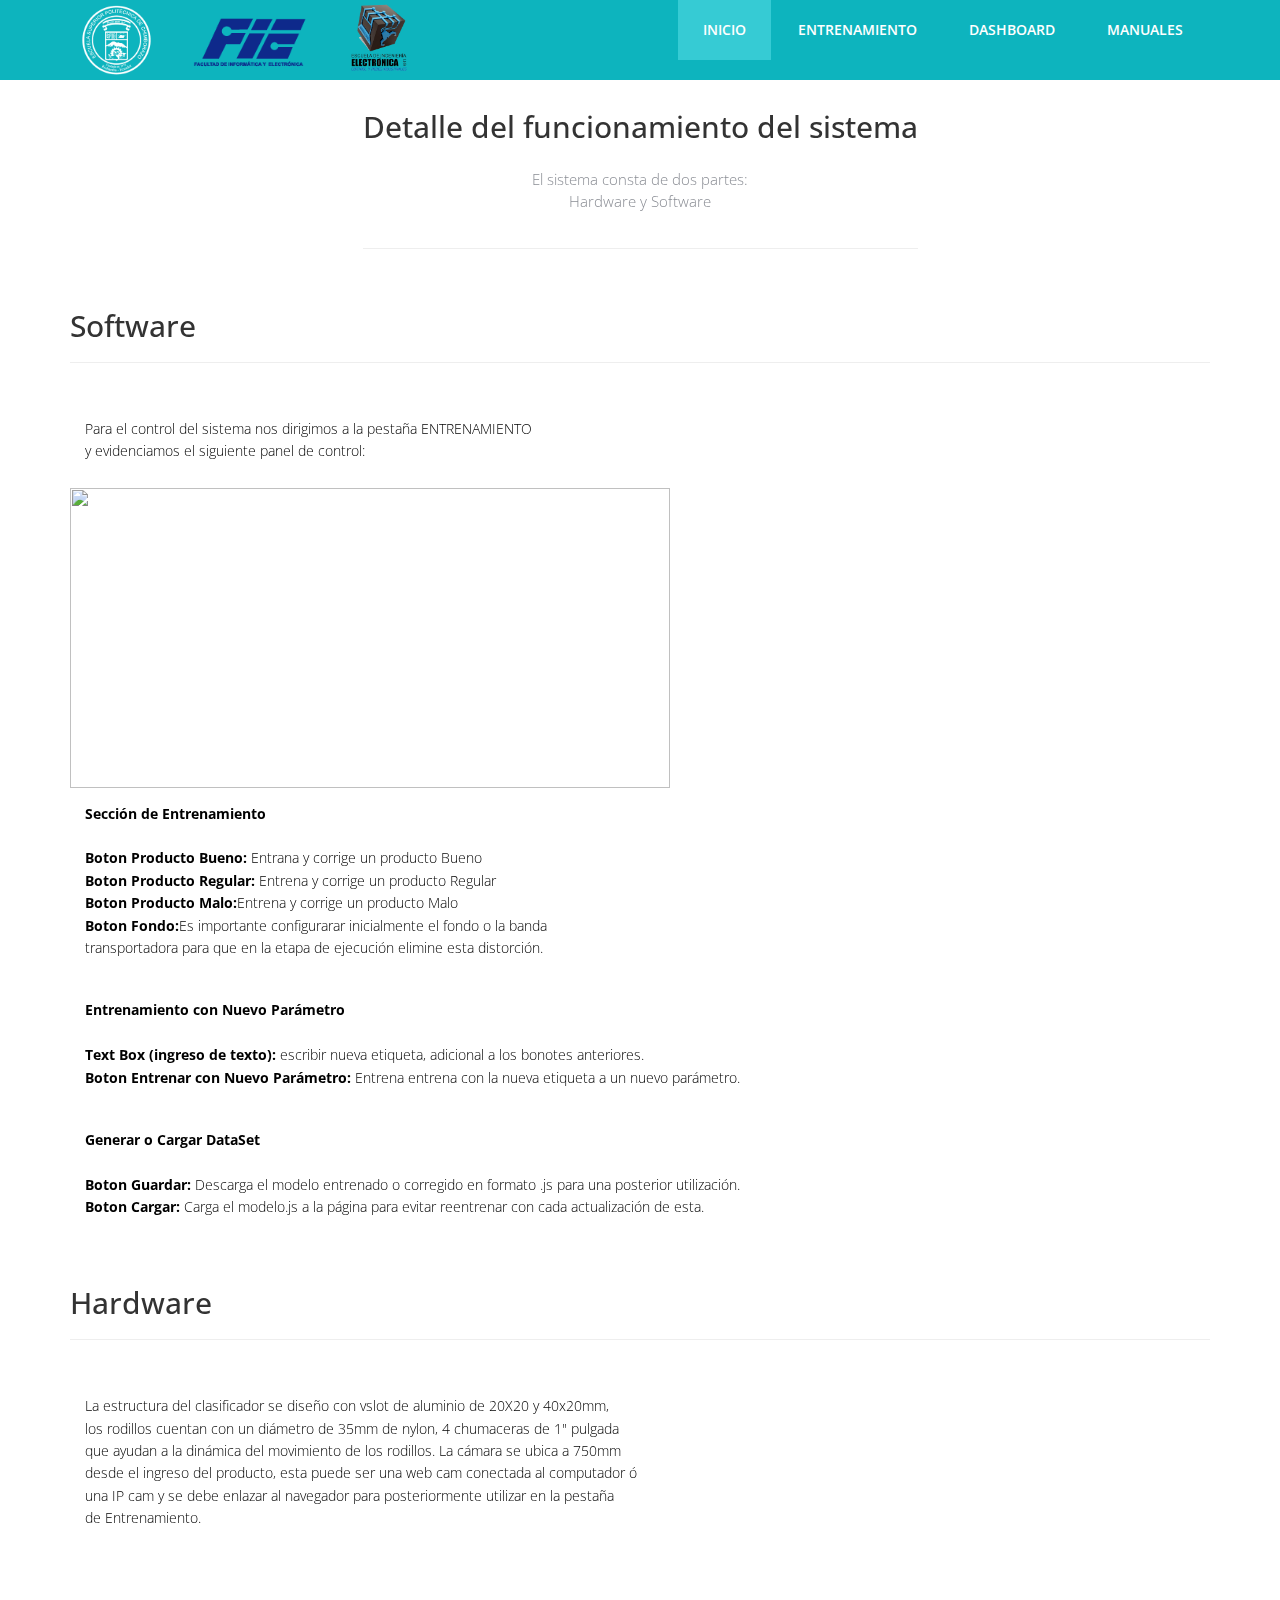
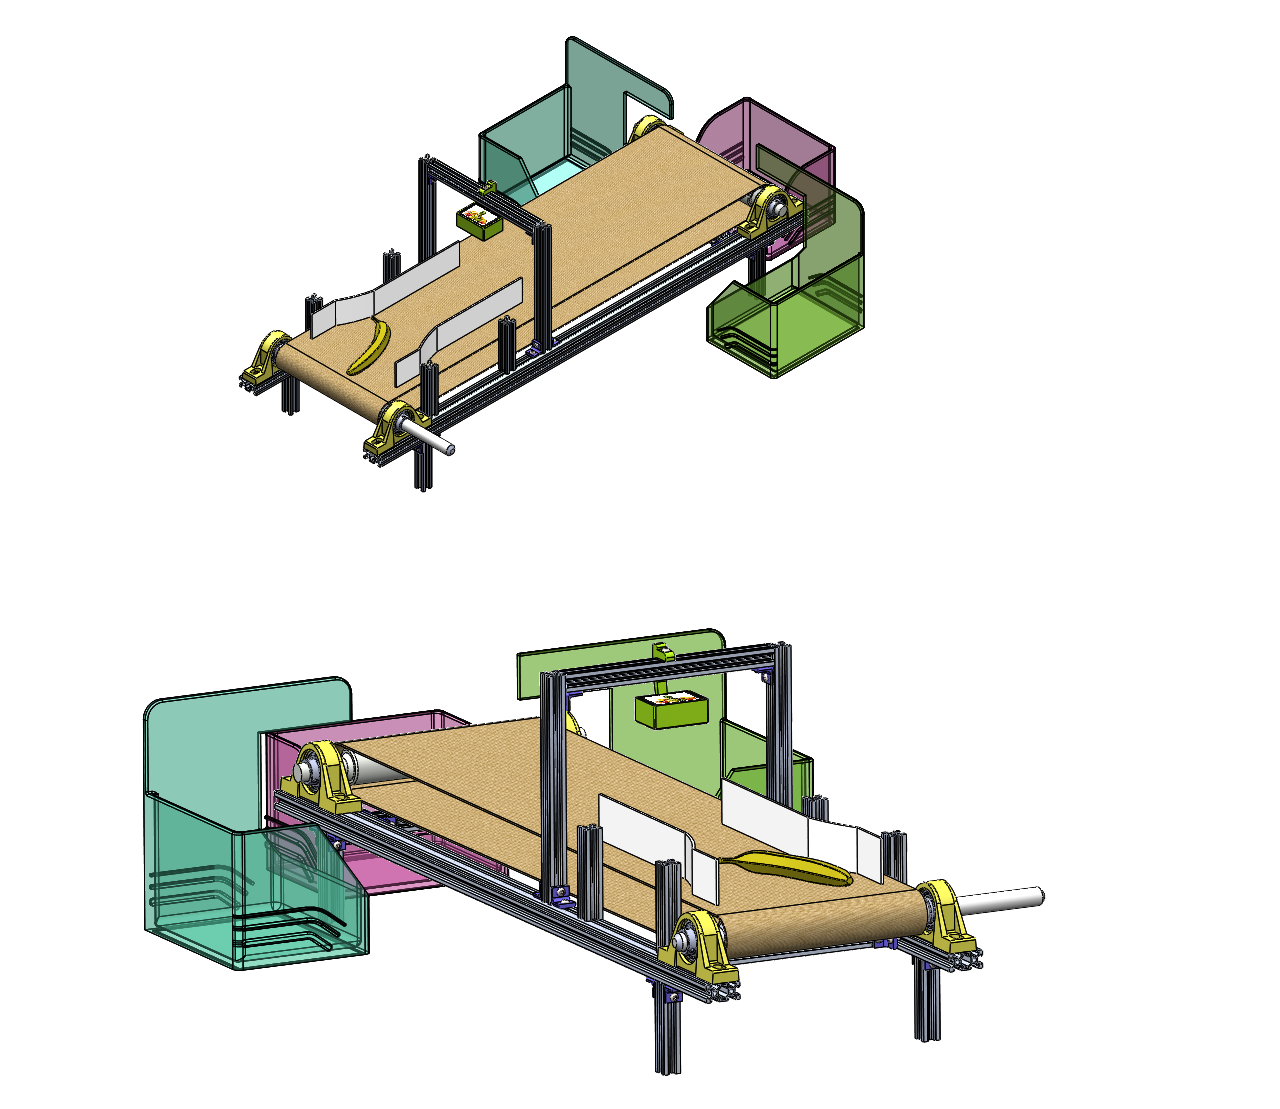
==== commit d9eadb00: "Update manuales.html" ====
--- a/manuales.html
+++ b/manuales.html
@@ -95,7 +95,7 @@
 <strong>Boton Guardar: </strong> Descarga el modelo entrenado o corregido en formato .js para una posterior utilización.<br>
 <strong>Boton Cargar: </strong>Carga el modelo.js a la página para evitar reentrenar con cada actualización de esta.<br></p>
 
-<img src="img/Captura.png" alt="" width="600" height="300" />
+<img src="img/Captura.png" alt="" />
 
 <!-- Hardare -->
 
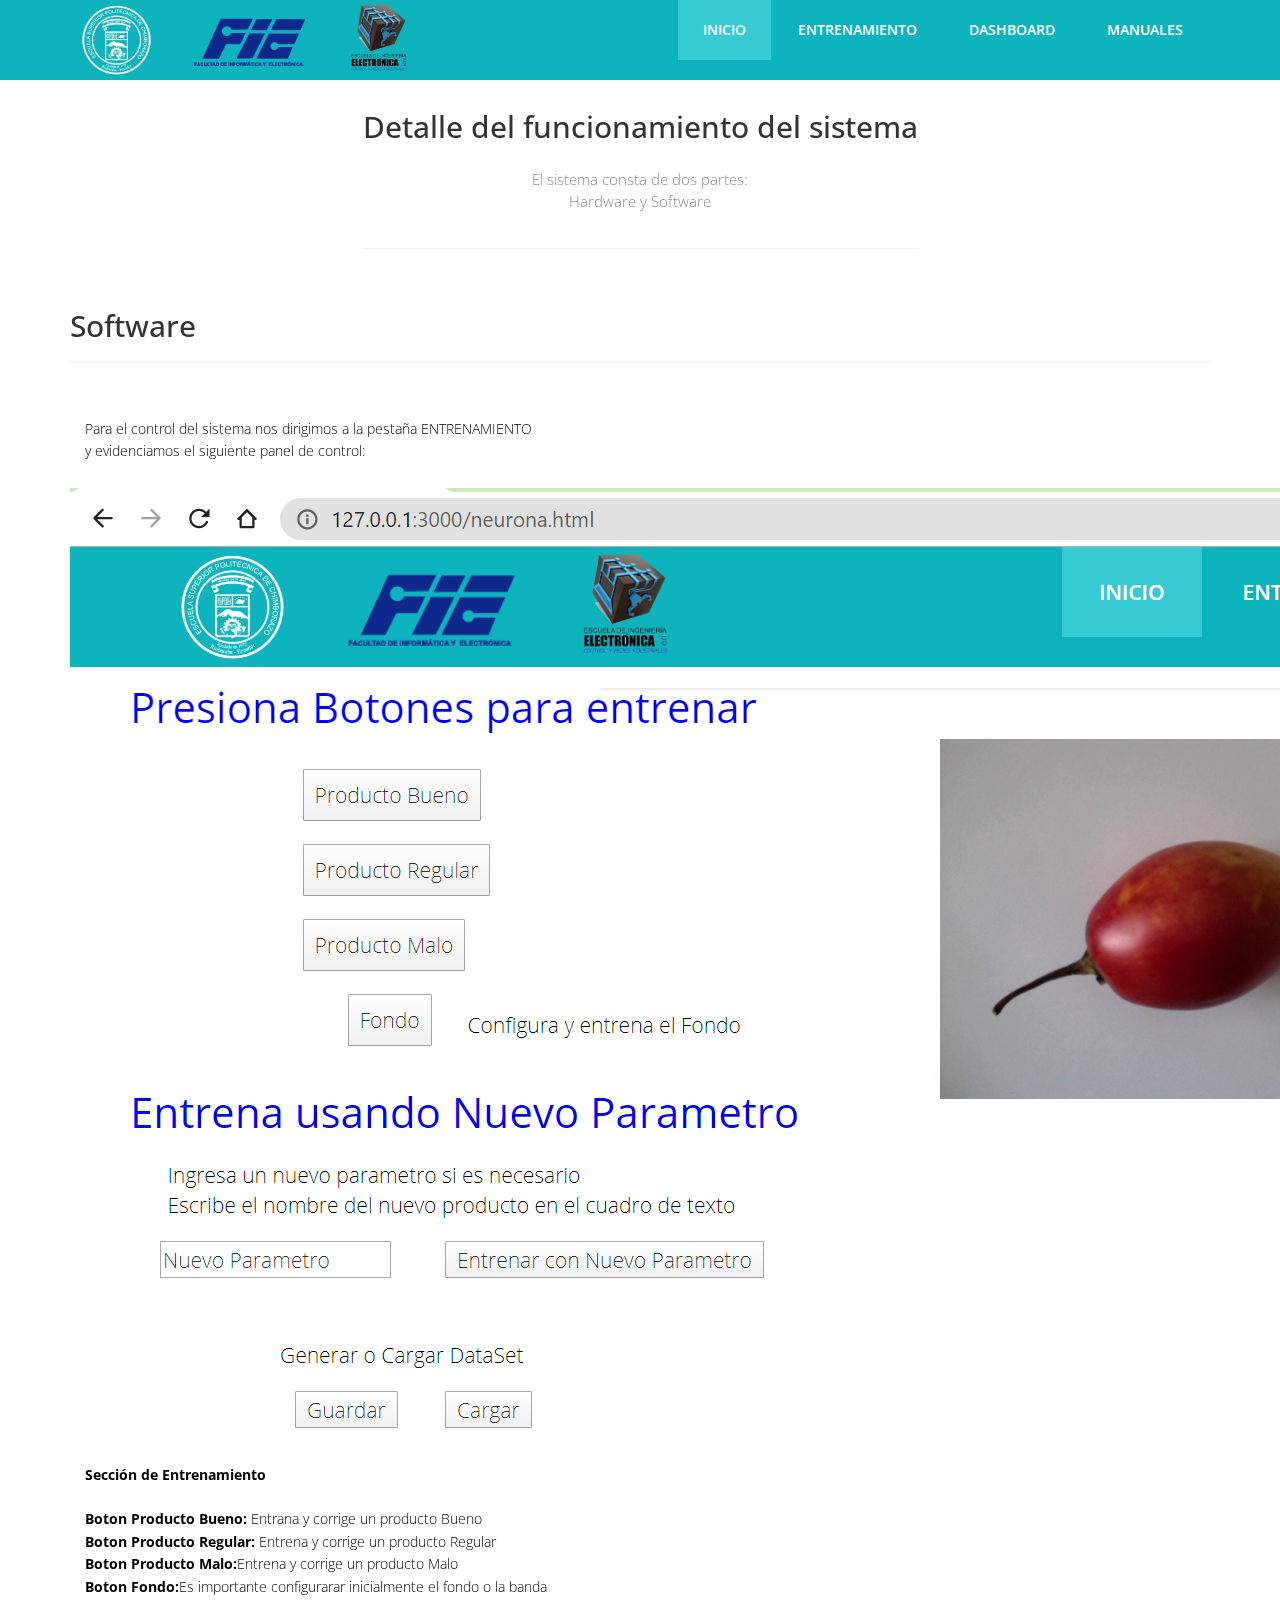
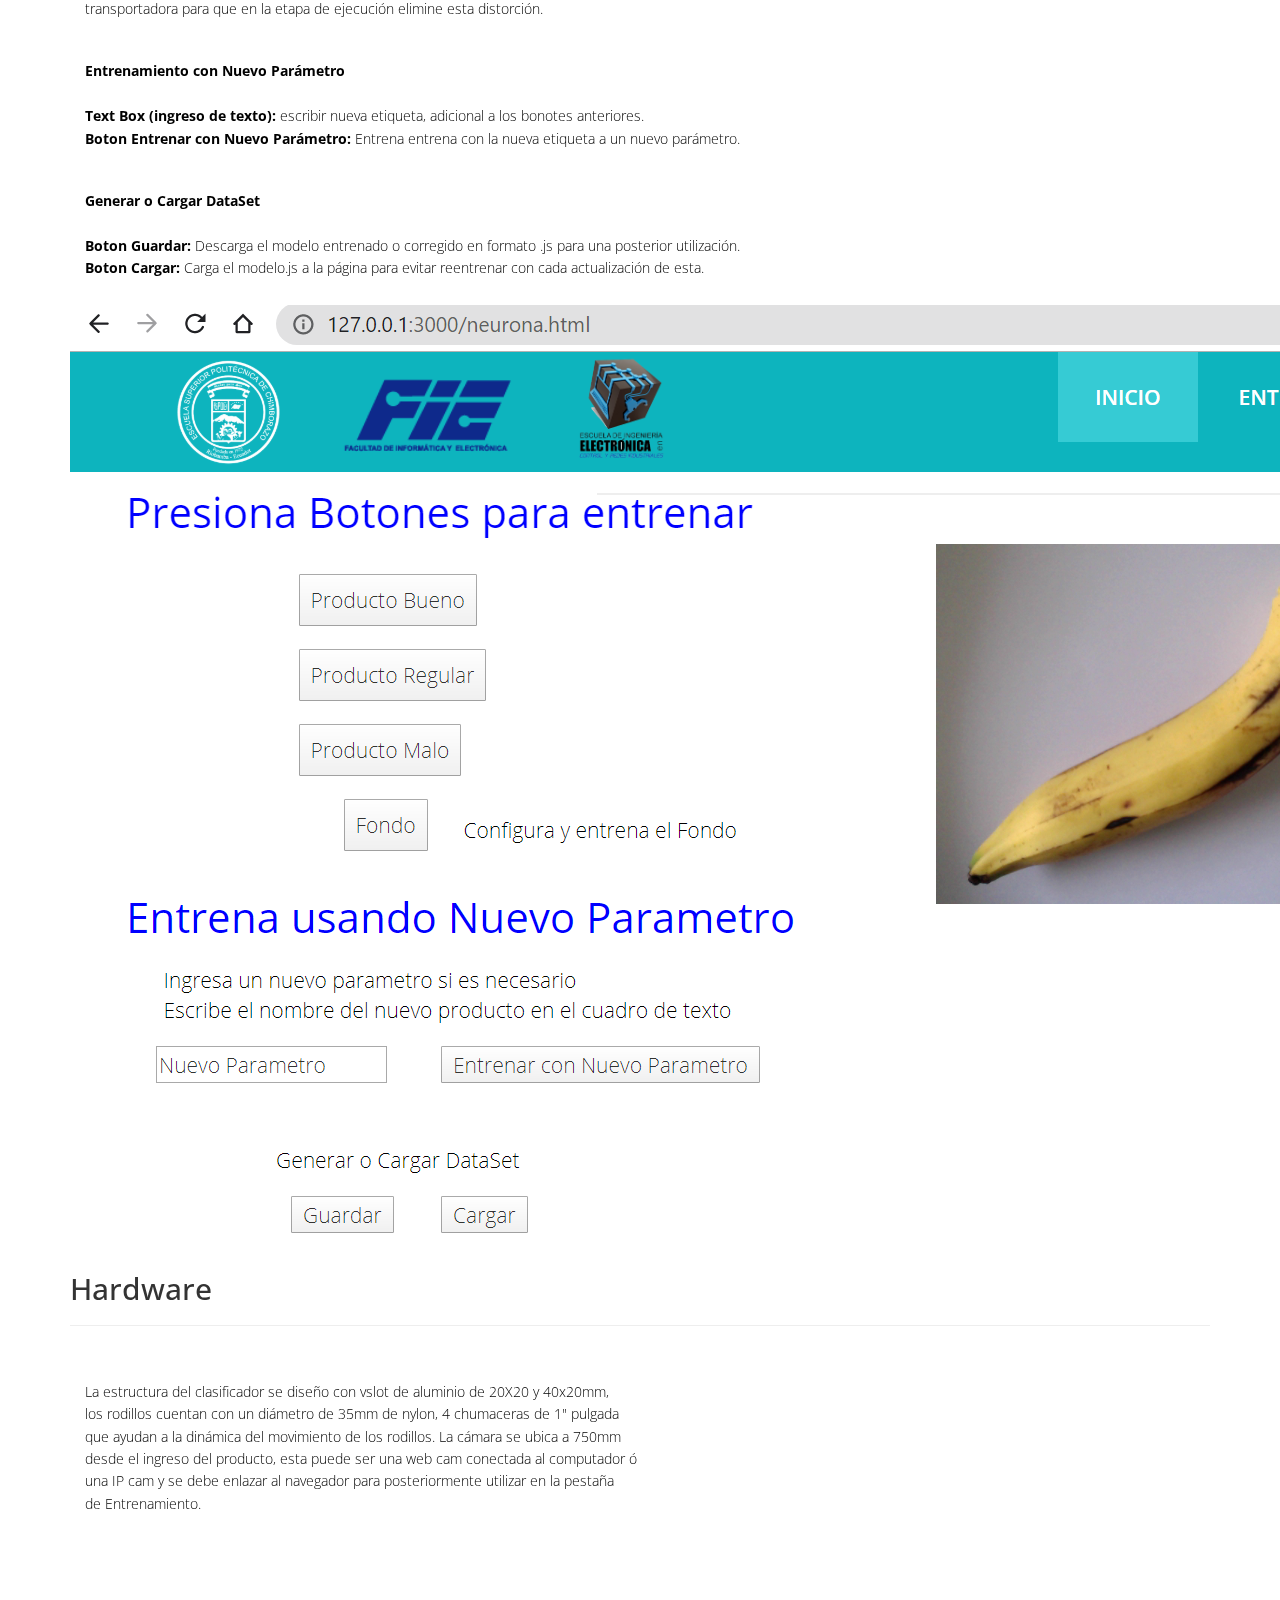
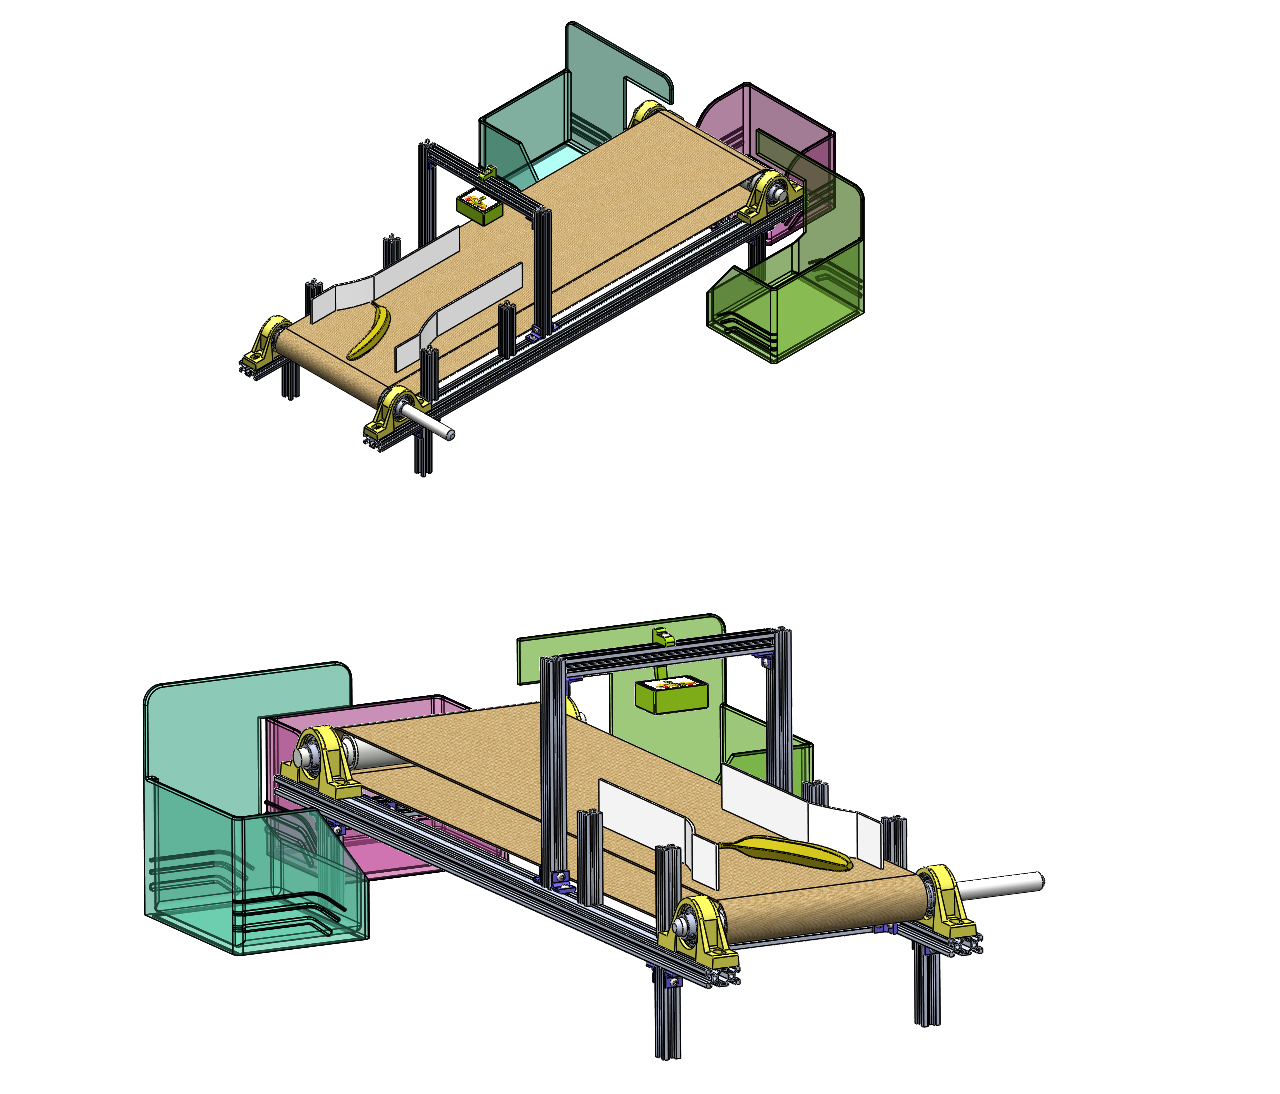
==== commit 13a6fc5d: "Update manuales.html" ====
--- a/manuales.html
+++ b/manuales.html
@@ -79,7 +79,7 @@
 </div>
 
 
-<img src="img/Captura1.png" alt="" width="600" height="300" />
+<img src="img/Captura1.png" alt=""/>
 <p><strong>Sección de Entrenamiento</strong><br><br>
 <strong>Boton Producto Bueno:</strong> Entrana y corrige un producto Bueno<br>
 <strong>Boton Producto Regular: </strong>Entrena y corrige un producto Regular<br>
